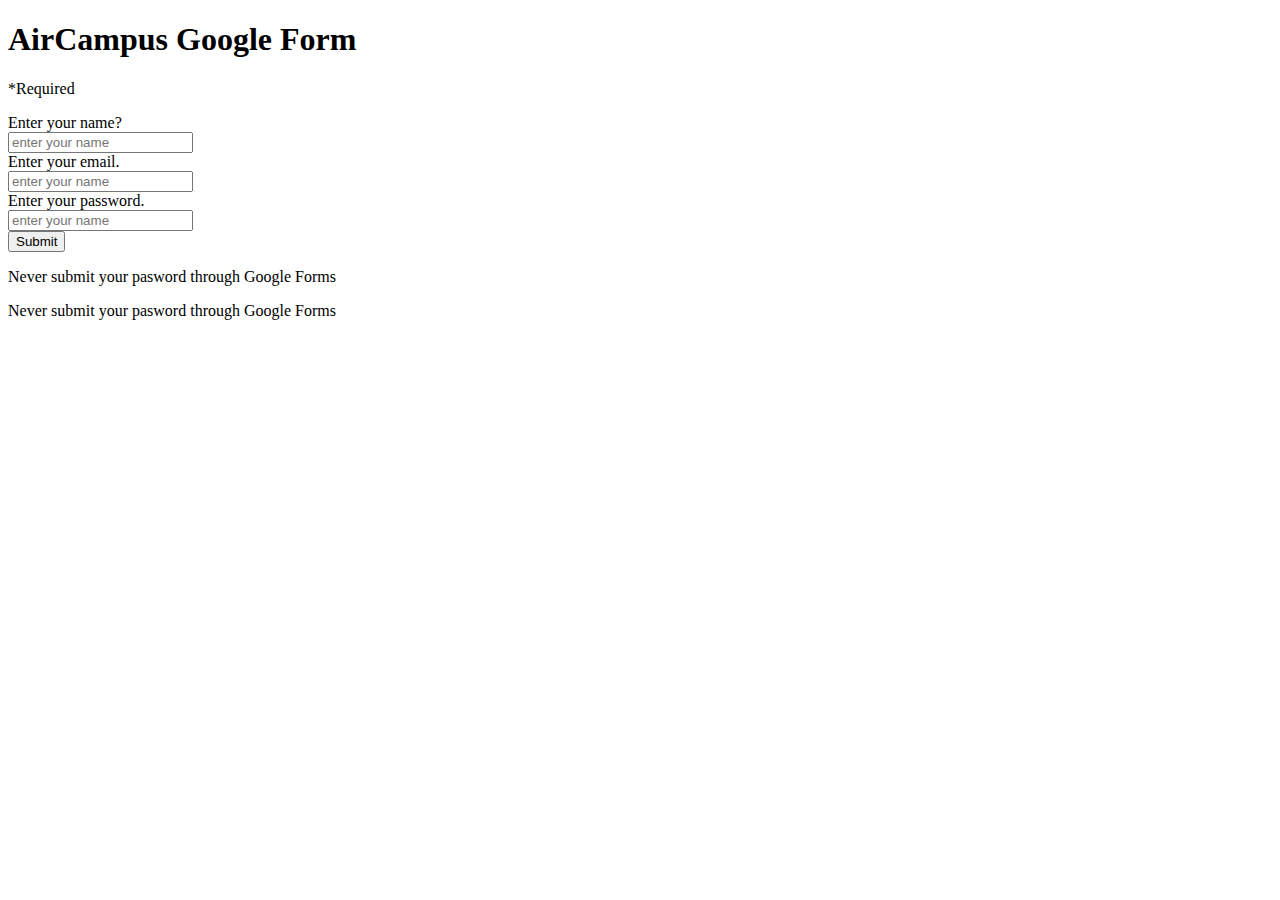
==== index.html @ bf571b1c "ver" ====
<!DOCTYPE html>
<html lang="en">

<head>
    <meta charset="UTF-8">
    <meta http-equiv="X-UA-Compatible" content="IE=edge">
    <meta name="viewport" content="width=device-width, initial-scale=1.0">
    <title>Document</title>
</head>

<body>
    <div class="title-div">
        <h1>AirCampus Google Form</h1>
        <p>*Required</p>
    </div>

    <div class="name-div">
        <div class="name">Enter your name?</div>
        <div class="input-div"><input type="input" name="answer" placeholder="enter your name"></div>
    </div>

    <div class="email-div">
        <div class="name">Enter your email.</div>
        <div class="input-div"><input type="input" name="answer" placeholder="enter your name"></div>
    </div>

    <div class="pass-div">
        <div class="name">Enter your password.</div>
        <div class="input-div"><input type="input" name="answer" placeholder="enter your name"></div>
    </div>

    <div class="btn-div">
        <input type="submit" class="btn" name="Submit">
    </div>

    <div>
        <p class="pass-not">Never submit your pasword through Google Forms</p>
        <p class="terms">Never submit your pasword through Google Forms</p>
    </div>



</body>

</html>
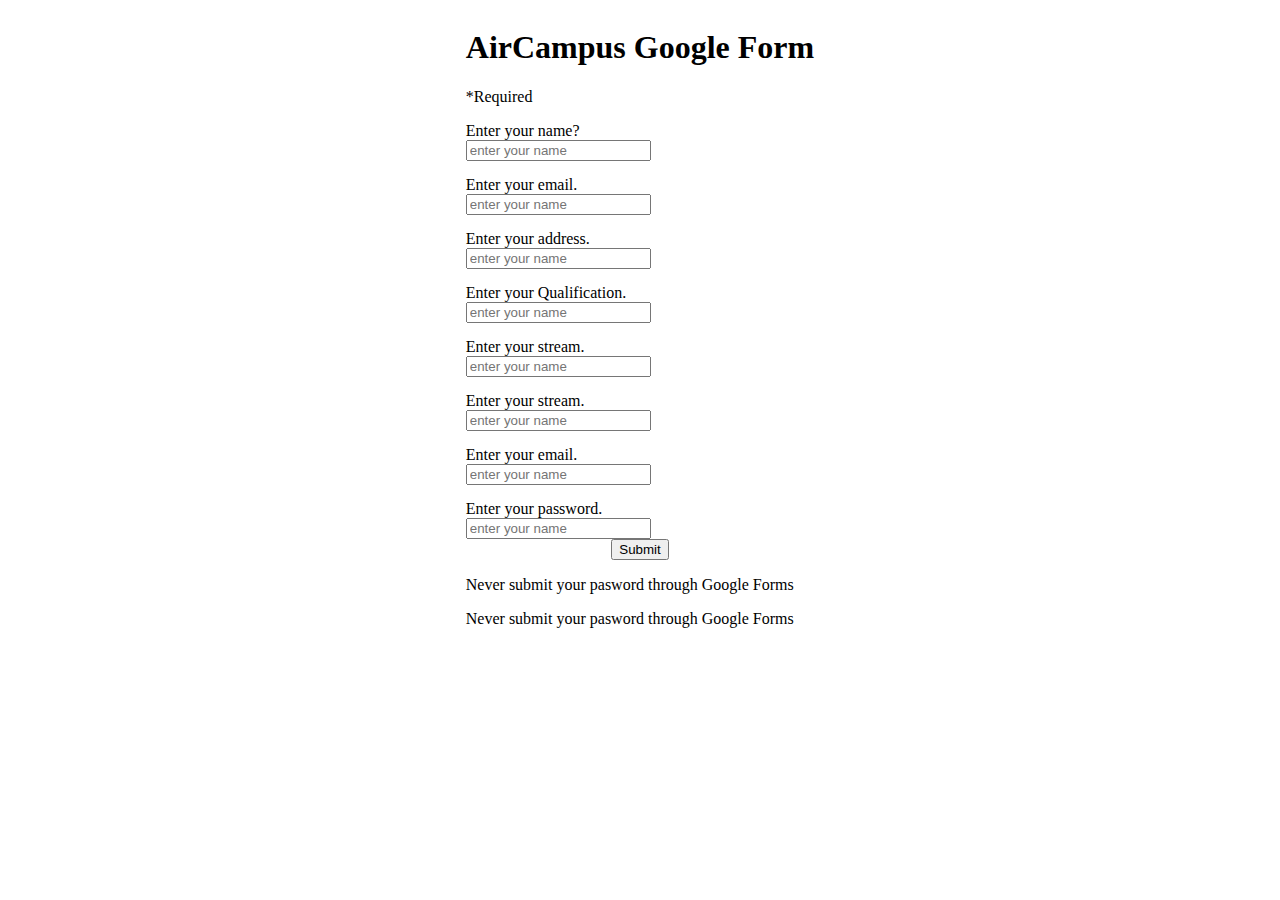
==== commit b51a1179: "cont" ====
--- a/index.html
+++ b/index.html
@@ -6,37 +6,65 @@
     <meta http-equiv="X-UA-Compatible" content="IE=edge">
     <meta name="viewport" content="width=device-width, initial-scale=1.0">
     <title>Document</title>
+    <link rel="stylesheet" href="./style.css">
 </head>
 
 <body>
-    <div class="title-div">
-        <h1>AirCampus Google Form</h1>
-        <p>*Required</p>
-    </div>
+    <section>
+        <div class="title-div div-box">
+            <h1>AirCampus Google Form</h1>
+            <p>*Required</p>
+        </div>
 
-    <div class="name-div">
-        <div class="name">Enter your name?</div>
-        <div class="input-div"><input type="input" name="answer" placeholder="enter your name"></div>
-    </div>
+        <div class="name-div div-box">
+            <div class="name">Enter your name?</div>
+            <div class="input-div"><input type="input" name="answer" placeholder="enter your name"></div>
+        </div>
 
-    <div class="email-div">
-        <div class="name">Enter your email.</div>
-        <div class="input-div"><input type="input" name="answer" placeholder="enter your name"></div>
-    </div>
+        <div class="email-div div-box">
+            <div class="name">Enter your email.</div>
+            <div class="input-div"><input type="input" name="answer" placeholder="enter your name"></div>
+        </div>
 
-    <div class="pass-div">
-        <div class="name">Enter your password.</div>
-        <div class="input-div"><input type="input" name="answer" placeholder="enter your name"></div>
-    </div>
+        <div class="email-div div-box">
+            <div class="name">Enter your address.</div>
+            <div class="input-div"><input type="input" name="answer" placeholder="enter your name"></div>
+        </div>
 
-    <div class="btn-div">
-        <input type="submit" class="btn" name="Submit">
-    </div>
+        <div class="email-div div-box">
+            <div class="name">Enter your Qualification.</div>
+            <div class="input-div"><input type="input" name="answer" placeholder="enter your name"></div>
+        </div>
 
-    <div>
-        <p class="pass-not">Never submit your pasword through Google Forms</p>
-        <p class="terms">Never submit your pasword through Google Forms</p>
-    </div>
+        <div class="email-div div-box">
+            <div class="name">Enter your stream.</div>
+            <div class="input-div"><input type="input" name="answer" placeholder="enter your name"></div>
+        </div>
+
+        <div class="email-div div-box">
+            <div class="name">Enter your stream.</div>
+            <div class="input-div"><input type="input" name="answer" placeholder="enter your name"></div>
+        </div>
+
+        <div class="email-div div-box">
+            <div class="name">Enter your email.</div>
+            <div class="input-div"><input type="input" name="answer" placeholder="enter your name"></div>
+        </div>
+
+        <div class="pass-div div-box">
+            <div class="name">Enter your password.</div>
+            <div class="input-div"><input type="input" name="answer" placeholder="enter your name"></div>
+        </div>
+
+        <div class="btn-div ">
+            <input type="submit" class="btn" name="Submit">
+        </div>
+
+        <div>
+            <p class="pass-not">Never submit your pasword through Google Forms</p>
+            <p class="terms">Never submit your pasword through Google Forms</p>
+        </div>
+    </section>
 
 
 
--- a/style.css
+++ b/style.css
@@ -0,0 +1,14 @@
+body {
+    display: flex;
+    justify-content: center;
+    align-items: center;
+}
+
+.div-box {
+    margin-top: 15px;
+
+}
+
+.btn-div {
+    text-align: center;
+}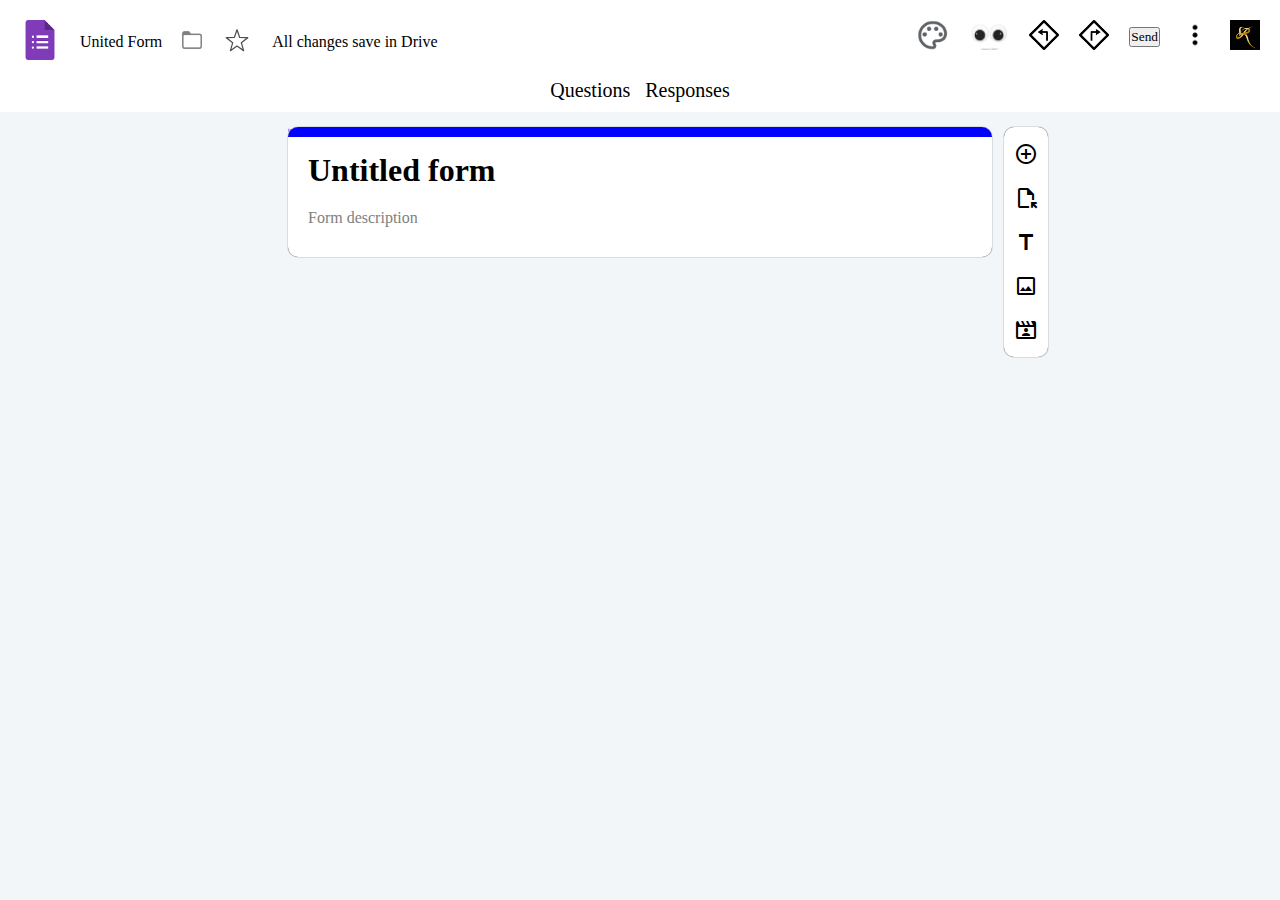
==== commit f81f142e: "working Questionaire part" ====
--- a/index.html
+++ b/index.html
@@ -7,10 +7,88 @@
     <meta name="viewport" content="width=device-width, initial-scale=1.0">
     <title>Document</title>
     <link rel="stylesheet" href="./style.css">
+    <link rel="stylesheet"
+        href="https://fonts.googleapis.com/css2?family=Material+Symbols+Outlined:opsz,wght,FILL,GRAD@20..48,100..700,0..1,-50..200" />
 </head>
 
 <body>
-    <section>
+
+    <!-- --------------------Header Part------------------- -->
+    <div class="header">
+        <div class="header-left">
+            <div class="form-icon"><img src="./images/main-page-images/download.png" alt=""></div>
+            <p>United Form</p>
+            <div class="move-to-folder"><img src="./images/main-page-images/folder-xxl.png" alt=""></div>
+            <div class="star"><img src="./images/main-page-images/empty-star.svg" alt=""></div>
+            <div class="save">All changes save in Drive</div>
+        </div>
+        <div class="header-right">
+            <ul>
+                <li><img src="./images/main-page-images/Google-Forms-change-font-1.webp" alt=""></li>
+                <li><img src="./images/main-page-images/download.jpg" alt=""></li>
+                <li><img src="./images/main-page-images/images.png" alt=""></li>
+                <li><img src="./images/main-page-images/images (1).png" alt=""></li>
+                <li><button>Send</button></li>
+                <li><img src="./images/main-page-images/4947596.png" alt=""></li>
+                <li><img src="./images/main-page-images/images (2).png" alt=""></li>
+            </ul>
+        </div>
+    </div>
+
+    <div class="q-n-r">
+        <div class="questions">Questions</div>
+        <div class="responses">Responses</div>
+    </div>
+
+
+    <!-- --------------------Questions Part------------------- -->
+    <div class="question-main-page">
+        <div class="questions-box">
+            <div class="blue-line">top blue line</div>
+            <div class="untitled-form">
+                <h1>Untitled form</h1>
+                <p>Form description</p>
+            </div>
+        </div>
+
+        <!-- ---------------Functionality Button Part------------- -->
+
+        <div class="functionaity-buttons">
+            <ul>
+                <li><span class="material-symbols-outlined">add_circle</span></li>
+                <li><span class="material-symbols-outlined">file_open</span></li>
+                <li><span class="material-symbols-outlined">title</span></li>
+                <li><span class="material-symbols-outlined">image</span></li>
+                <li><span class="material-symbols-outlined">cinematic_blur</span></li>
+            </ul>
+        </div>
+    </div>
+
+
+
+
+
+
+
+
+
+
+    <div class="header"></div>
+
+
+
+
+
+
+
+
+
+
+
+
+
+
+    <!-- <section>
         <div class="title-div div-box">
             <h1>AirCampus Google Form</h1>
             <p>*Required</p>
@@ -64,7 +142,7 @@
             <p class="pass-not">Never submit your pasword through Google Forms</p>
             <p class="terms">Never submit your pasword through Google Forms</p>
         </div>
-    </section>
+    </section> -->
 
 
 
--- a/style.css
+++ b/style.css
@@ -1,14 +1,144 @@
+/* -------------------------general part------------------------- */
+*{
+    margin: 0;
+    padding: 0;
+    box-sizing: border-box;
+    font-family: cursive;
+}
+
 body {
+    background-color: rgb(242, 246, 248);
+}
+
+
+/* -------------------------header part------------------------- */
+.header {
+    display: flex;
+    justify-content: space-between;
+    background-color: white;    
+    padding-left: 20px;
+    padding-right: 20px;
+}
+.header .header-left, .header .header-right {
+    padding-top: 20px;
+    padding-bottom: 15px;
+}
+.header-left .form-icon img {
+    height: 40px;
+}
+.header-left .move-to-folder img {
+    height: 20px;
+}
+.header-left .star img {
+    height: 30px;
+}
+
+.header-left, .header-right ul {
+    display: flex;
+    justify-content: start;
+    align-items: center;
+    gap: 20px;
+   
+}
+
+.header-right ul li img {
+    height: 30px;
+    gap: 20px;
+}
+
+.header-right ul {
+    list-style-type: none;  
+}
+
+
+
+/* -------------------------q-n-r part------------------------- */
+.q-n-r {
     display: flex;
     justify-content: center;
     align-items: center;
+    padding-bottom: 10px;
+    gap: 15px;
+    background-color: white;
+    font-size: 20px;
+    margin-bottom: 15px;
 }
 
-.div-box {
-    margin-top: 15px;
 
+
+
+/* -------------------------Questions part------------------------- */
+/* ---------------------------------------------------------------- */
+
+/* -------------------------untitled-form part--------------------- */
+
+
+.questions-box {
+    width: 55%;
+    margin-top: 10px;
+    padding-top: 20px;
+    background-color: white;
+    margin: auto;
+    padding: 30px 20px; 
+    padding-top: 0px;  
+    border-radius: 10px;  
+    box-shadow: 0px 0px 1px ;
+   
+}
+.questions-box .blue-line {
+    background-color: blue;
+    margin-left: -20px;
+    margin-right: -20px;
+    height: 10px;
+    font-size: 6px;
+    color: blue;
+    border-top-left-radius: 10px;
+    border-top-right-radius: 10px;
+    
 }
 
-.btn-div {
-    text-align: center;
-}+.untitled-form h1 {
+    margin-top: 15px;
+    margin-bottom: 20px;
+}
+.untitled-form p {
+    margin-top: 15px;
+    color: gray;
+   
+}
+
+ /* ---------------Functionality Button Part-------------  */
+
+ .functionaity-buttons ul li span {
+    font-size: 24px;
+    padding: 10px;
+ }
+
+ .functionaity-buttons ul {
+    list-style-type: none;
+ }
+
+ .functionaity-buttons ul {
+    background-color: white;
+    width: fit-content;
+    border-radius: 10px;
+    box-shadow: 0px 0px 1px;
+    padding-top: 5px;
+    padding-bottom: 5px;  
+ }
+
+ .question-main-page {
+    /* border: 2px solid blue; */
+    position: relative;  
+ }
+
+ .functionaity-buttons {
+    width: 20%;
+    position: absolute;
+    right: 20px;
+    top: 0;
+ }
+
+
+
+
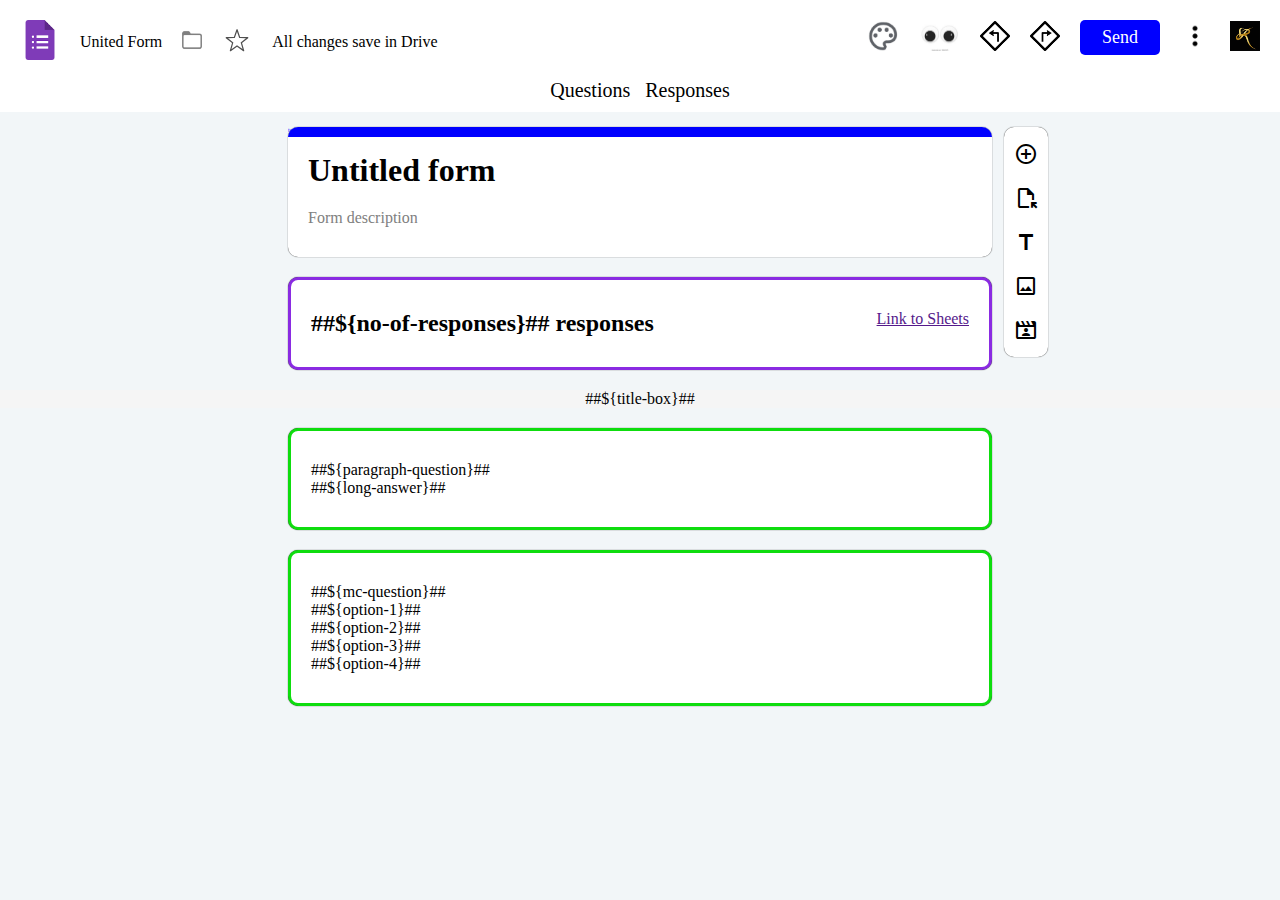
==== commit f911d6c0: "update" ====
--- a/index.html
+++ b/index.html
@@ -9,7 +9,19 @@
     <link rel="stylesheet" href="./style.css">
     <link rel="stylesheet"
         href="https://fonts.googleapis.com/css2?family=Material+Symbols+Outlined:opsz,wght,FILL,GRAD@20..48,100..700,0..1,-50..200" />
-</head>
+    <script src="./app.js" defer></script>
+
+    <!-- Global Font links -->
+    <link rel="preconnect" href="https://fonts.googleapis.com">
+    <link rel="preconnect" href="https://fonts.gstatic.com" crossorigin>
+    <link href="https://fonts.googleapis.com/css2?family=Roboto+Slab&family=Roboto:wght@400;500;700&display=swap"
+        rel="stylesheet">
+
+    <!-- FontsAwsome  links-->
+    <link rel="stylesheet" href="https://cdnjs.cloudflare.com/ajax/libs/font-awesome/6.2.1/css/all.min.css"
+        integrity="sha512-MV7K8+y+gLIBoVD59lQIYicR65iaqukzvf/nwasF0nqhPay5w/9lJmVM2hMDcnK1OnMGCdVK+iQrJ7lzPJQd1w=="
+        crossorigin="anonymous" referrerpolicy="no-referrer" />
+    </head>
 
 <body>
 
@@ -55,14 +67,97 @@
 
         <div class="functionaity-buttons">
             <ul>
-                <li><span class="material-symbols-outlined">add_circle</span></li>
+                <li class="add"><span class="material-symbols-outlined">add_circle</span></li>
                 <li><span class="material-symbols-outlined">file_open</span></li>
                 <li><span class="material-symbols-outlined">title</span></li>
                 <li><span class="material-symbols-outlined">image</span></li>
                 <li><span class="material-symbols-outlined">cinematic_blur</span></li>
             </ul>
         </div>
+
+
+        <div class="question-input">
+            <!-- <div class="ques-ans-box" id="question_${count++}">
+                <div class="question-n-type">
+                    <div class="ques">
+                        <input type="text" id="" placeholder="Question">
+                    </div>
+                    <div class="ques-type">
+                        <select name="" id="">
+                            <option value="">Short answer</option>
+                            <option value="">Paragraph</option>
+                            <option value="">Multiple Choices</option>
+                        </select>
+                    </div>
+                </div>
+    
+                <div class="long-answer">
+                    <input type="text" placeholder="long-answer-text">
+                </div>
+    
+                <div>
+                    <div class="delete"></div>
+                    <div class="required">
+                        
+                    </div>
+                </div>
+
+                <div class="btn-container">
+                    <button class="edit-btn" type="button">
+                        <i class="fas fa-edit"></i>
+                    </button>
+                    <button class="delete-btn">
+                        <i class="fas fa-trash"></i>
+                    </button>
+                </div>
+
+            </div> -->
+        </div>
+        
+
+        <ul class="ul-of-question-main-page">
+            
+        </ul>
     </div>
+
+
+
+
+        <!-- ---------------------Responses--------------------- -->
+        <!-- --------------------------------------------------- -->
+
+        <!-- --------------------summary part--------------- -->
+
+        <div class="res-top-box">
+            <div class="no-of-responses">
+                <h2>##${no-of-responses}## responses</h2>
+                <p><a href="">Link to Sheets</a></p>
+            </div>
+        </div>
+
+        <div class="res-title-box">
+            ##${title-box}##
+        </div>
+
+
+
+        <div class="para-res-question-box">
+            <div class="para-res-question">##${paragraph-question}##</div>
+            <div class="para-res-answer">##${long-answer}##</div>
+        </div>
+
+        <div class="mc-res-question-box">
+            <div class="mc-res-question">##${mc-question}##</div>
+            <div class="mc-res-answer">##${option-1}##</div>
+            <div class="mc-res-answer">##${option-2}##</div>
+            <div class="mc-res-answer">##${option-3}##</div>
+            <div class="mc-res-answer">##${option-4}##</div>
+        </div>
+
+        
+
+
+    
 
 
 
--- a/style.css
+++ b/style.css
@@ -10,6 +10,10 @@
     background-color: rgb(242, 246, 248);
 }
 
+.crsr-pntr {
+    cursor: pointer;
+}
+
 
 /* -------------------------header part------------------------- */
 .header {
@@ -25,12 +29,16 @@
 }
 .header-left .form-icon img {
     height: 40px;
+    cursor: pointer;
 }
 .header-left .move-to-folder img {
     height: 20px;
+    cursor: pointer;
 }
 .header-left .star img {
     height: 30px;
+    cursor: pointer;
+
 }
 
 .header-left, .header-right ul {
@@ -44,6 +52,18 @@
 .header-right ul li img {
     height: 30px;
     gap: 20px;
+    cursor: pointer;
+}
+.header-right ul li button {
+    height: 35px;
+    width: 80px;
+    font-size: 18px;
+    color: white;
+    background-color: blue;
+    border: none;
+    border-radius: 5px;
+    gap: 20px;
+    cursor: pointer;
 }
 
 .header-right ul {
@@ -140,5 +160,120 @@
  }
 
 
-
-
+/* ---------------ques-ans-box creation -------------  */
+.ques-ans-box {
+    border: 3px solid rgba(255, 0, 0, 0.589);
+    width: 55%;
+    margin-top: 20px;
+    padding-top: 20px;
+    background-color: white;
+    margin: auto;
+    padding: 20px 20px; 
+    border-radius: 10px;  
+    box-shadow: 0px 0px 1px ;
+    margin-top: 20px;  
+}
+
+.question-n-type {
+    display: grid; 
+    grid-template-columns: 70% 30%;
+    gap: 20px;
+    margin-top: 15px;
+    margin-bottom: 15px;
+}
+.question-n-type .ques input {
+    width: 100%;
+    outline: none;
+}
+
+.question-n-type .ques-type select {
+    width: 90%;
+}
+
+.long-answer input {
+    width: 100%;
+    margin-bottom: 15px;
+}
+
+.btn-container {
+    display: flex;
+    justify-content: flex-end;
+    gap: 15px;
+}
+.btn-container button {
+    font-size: 18px;
+}
+.btn-container .delete-btn {
+    color: orangered;
+    padding: 0px 5px;
+}
+.btn-container .edit-btn {
+    color: green;
+    padding: 1px 3px;
+}
+
+/* ---------------ques-ans-box deletion -------------  */
+
+
+
+
+ /* ---------------------Responses--------------------- */
+ /* --------------------------------------------------- */
+
+
+ .res-top-box {
+    border: 3px solid blueviolet;
+    width: 55%;
+    margin-top: 20px;
+    padding-top: 20px;
+    background-color: white;
+    margin: auto;
+    padding: 30px 20px; 
+    border-radius: 10px;  
+    box-shadow: 0px 0px 1px ;
+    margin-top: 20px;
+ }
+ .no-of-responses{
+    display: flex;
+    justify-content: space-between;
+ }
+
+.res-title-box {
+    width: auto;
+    background-color: whitesmoke;
+    margin-top: 20px;
+    display: flex;
+    justify-content: center;
+}
+
+
+ .para-res-question-box {
+    border: 3px solid rgb(14, 221, 14);
+    width: 55%;
+    margin-top: 20px;
+    padding-top: 20px;
+    background-color: white;
+    margin: auto;
+    padding: 30px 20px; 
+    border-radius: 10px;  
+    box-shadow: 0px 0px 1px ;
+    margin-top: 20px;
+ }
+
+ .mc-res-question-box {
+    border: 3px solid rgb(14, 221, 14);
+    width: 55%;
+    margin-top: 20px;
+    padding-top: 20px;
+    background-color: white;
+    margin: auto;
+    padding: 30px 20px; 
+    border-radius: 10px;  
+    box-shadow: 0px 0px 1px ;
+    margin-top: 20px; 
+ }
+
+
+
+
+
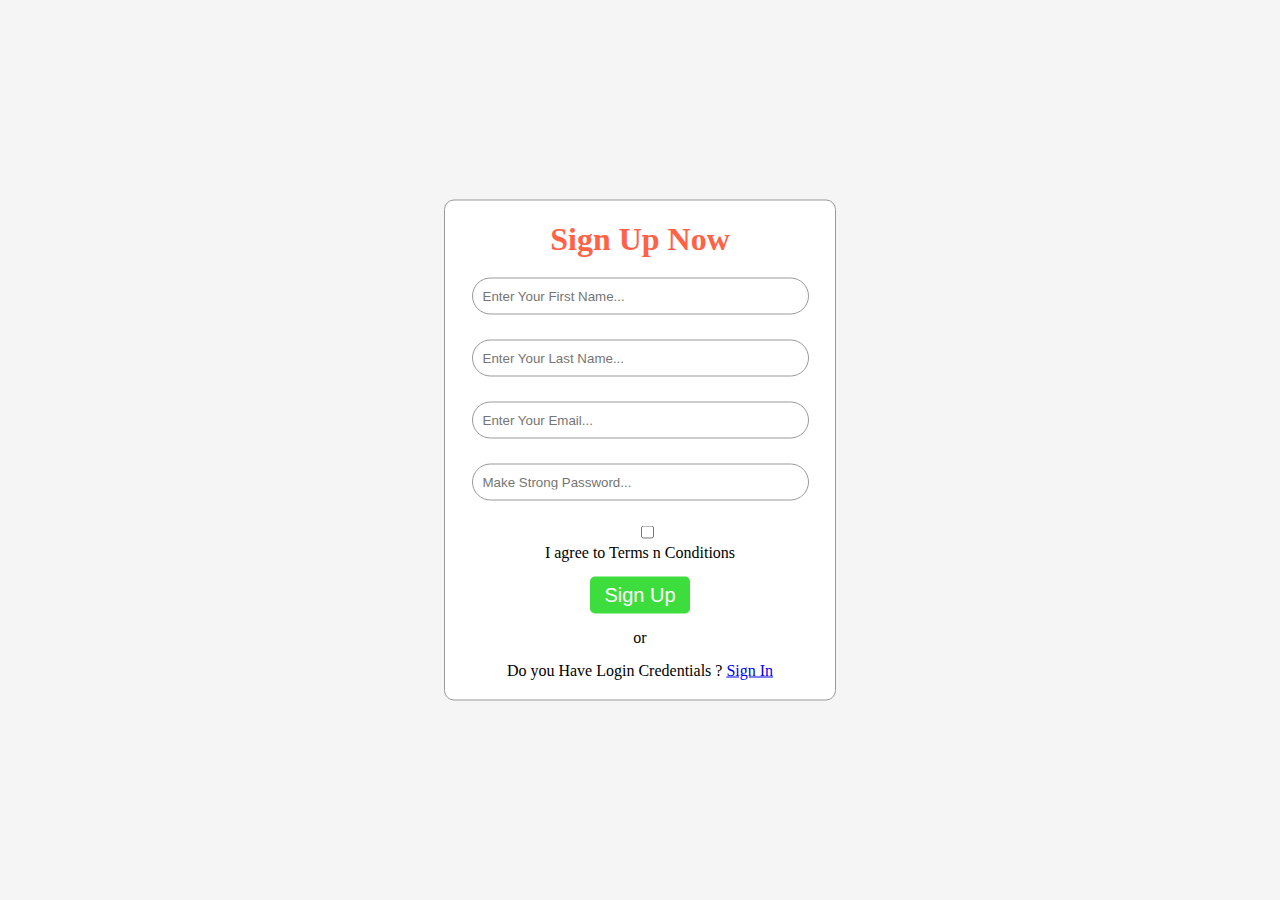
==== commit 25d0d709: "updating" ====
--- a/index.html
+++ b/index.html
@@ -6,9 +6,10 @@
     <meta http-equiv="X-UA-Compatible" content="IE=edge">
     <meta name="viewport" content="width=device-width, initial-scale=1.0">
     <title>Document</title>
-    <link rel="stylesheet" href="./style.css">
+    <link rel="stylesheet" href="./css/style.css">
     <link rel="stylesheet"
         href="https://fonts.googleapis.com/css2?family=Material+Symbols+Outlined:opsz,wght,FILL,GRAD@20..48,100..700,0..1,-50..200" />
+
     <script src="./app.js" defer></script>
 
     <!-- Global Font links -->
@@ -21,226 +22,8 @@
     <link rel="stylesheet" href="https://cdnjs.cloudflare.com/ajax/libs/font-awesome/6.2.1/css/all.min.css"
         integrity="sha512-MV7K8+y+gLIBoVD59lQIYicR65iaqukzvf/nwasF0nqhPay5w/9lJmVM2hMDcnK1OnMGCdVK+iQrJ7lzPJQd1w=="
         crossorigin="anonymous" referrerpolicy="no-referrer" />
-    </head>
+</head>
 
-<body>
-
-    <!-- --------------------Header Part------------------- -->
-    <div class="header">
-        <div class="header-left">
-            <div class="form-icon"><img src="./images/main-page-images/download.png" alt=""></div>
-            <p>United Form</p>
-            <div class="move-to-folder"><img src="./images/main-page-images/folder-xxl.png" alt=""></div>
-            <div class="star"><img src="./images/main-page-images/empty-star.svg" alt=""></div>
-            <div class="save">All changes save in Drive</div>
-        </div>
-        <div class="header-right">
-            <ul>
-                <li><img src="./images/main-page-images/Google-Forms-change-font-1.webp" alt=""></li>
-                <li><img src="./images/main-page-images/download.jpg" alt=""></li>
-                <li><img src="./images/main-page-images/images.png" alt=""></li>
-                <li><img src="./images/main-page-images/images (1).png" alt=""></li>
-                <li><button>Send</button></li>
-                <li><img src="./images/main-page-images/4947596.png" alt=""></li>
-                <li><img src="./images/main-page-images/images (2).png" alt=""></li>
-            </ul>
-        </div>
-    </div>
-
-    <div class="q-n-r">
-        <div class="questions">Questions</div>
-        <div class="responses">Responses</div>
-    </div>
-
-
-    <!-- --------------------Questions Part------------------- -->
-    <div class="question-main-page">
-        <div class="questions-box">
-            <div class="blue-line">top blue line</div>
-            <div class="untitled-form">
-                <h1>Untitled form</h1>
-                <p>Form description</p>
-            </div>
-        </div>
-
-        <!-- ---------------Functionality Button Part------------- -->
-
-        <div class="functionaity-buttons">
-            <ul>
-                <li class="add"><span class="material-symbols-outlined">add_circle</span></li>
-                <li><span class="material-symbols-outlined">file_open</span></li>
-                <li><span class="material-symbols-outlined">title</span></li>
-                <li><span class="material-symbols-outlined">image</span></li>
-                <li><span class="material-symbols-outlined">cinematic_blur</span></li>
-            </ul>
-        </div>
-
-
-        <div class="question-input">
-            <!-- <div class="ques-ans-box" id="question_${count++}">
-                <div class="question-n-type">
-                    <div class="ques">
-                        <input type="text" id="" placeholder="Question">
-                    </div>
-                    <div class="ques-type">
-                        <select name="" id="">
-                            <option value="">Short answer</option>
-                            <option value="">Paragraph</option>
-                            <option value="">Multiple Choices</option>
-                        </select>
-                    </div>
-                </div>
-    
-                <div class="long-answer">
-                    <input type="text" placeholder="long-answer-text">
-                </div>
-    
-                <div>
-                    <div class="delete"></div>
-                    <div class="required">
-                        
-                    </div>
-                </div>
-
-                <div class="btn-container">
-                    <button class="edit-btn" type="button">
-                        <i class="fas fa-edit"></i>
-                    </button>
-                    <button class="delete-btn">
-                        <i class="fas fa-trash"></i>
-                    </button>
-                </div>
-
-            </div> -->
-        </div>
-        
-
-        <ul class="ul-of-question-main-page">
-            
-        </ul>
-    </div>
-
-
-
-
-        <!-- ---------------------Responses--------------------- -->
-        <!-- --------------------------------------------------- -->
-
-        <!-- --------------------summary part--------------- -->
-
-        <div class="res-top-box">
-            <div class="no-of-responses">
-                <h2>##${no-of-responses}## responses</h2>
-                <p><a href="">Link to Sheets</a></p>
-            </div>
-        </div>
-
-        <div class="res-title-box">
-            ##${title-box}##
-        </div>
-
-
-
-        <div class="para-res-question-box">
-            <div class="para-res-question">##${paragraph-question}##</div>
-            <div class="para-res-answer">##${long-answer}##</div>
-        </div>
-
-        <div class="mc-res-question-box">
-            <div class="mc-res-question">##${mc-question}##</div>
-            <div class="mc-res-answer">##${option-1}##</div>
-            <div class="mc-res-answer">##${option-2}##</div>
-            <div class="mc-res-answer">##${option-3}##</div>
-            <div class="mc-res-answer">##${option-4}##</div>
-        </div>
-
-        
-
-
-    
-
-
-
-
-
-
-
-
-
-
-    <div class="header"></div>
-
-
-
-
-
-
-
-
-
-
-
-
-
-
-    <!-- <section>
-        <div class="title-div div-box">
-            <h1>AirCampus Google Form</h1>
-            <p>*Required</p>
-        </div>
-
-        <div class="name-div div-box">
-            <div class="name">Enter your name?</div>
-            <div class="input-div"><input type="input" name="answer" placeholder="enter your name"></div>
-        </div>
-
-        <div class="email-div div-box">
-            <div class="name">Enter your email.</div>
-            <div class="input-div"><input type="input" name="answer" placeholder="enter your name"></div>
-        </div>
-
-        <div class="email-div div-box">
-            <div class="name">Enter your address.</div>
-            <div class="input-div"><input type="input" name="answer" placeholder="enter your name"></div>
-        </div>
-
-        <div class="email-div div-box">
-            <div class="name">Enter your Qualification.</div>
-            <div class="input-div"><input type="input" name="answer" placeholder="enter your name"></div>
-        </div>
-
-        <div class="email-div div-box">
-            <div class="name">Enter your stream.</div>
-            <div class="input-div"><input type="input" name="answer" placeholder="enter your name"></div>
-        </div>
-
-        <div class="email-div div-box">
-            <div class="name">Enter your stream.</div>
-            <div class="input-div"><input type="input" name="answer" placeholder="enter your name"></div>
-        </div>
-
-        <div class="email-div div-box">
-            <div class="name">Enter your email.</div>
-            <div class="input-div"><input type="input" name="answer" placeholder="enter your name"></div>
-        </div>
-
-        <div class="pass-div div-box">
-            <div class="name">Enter your password.</div>
-            <div class="input-div"><input type="input" name="answer" placeholder="enter your name"></div>
-        </div>
-
-        <div class="btn-div ">
-            <input type="submit" class="btn" name="Submit">
-        </div>
-
-        <div>
-            <p class="pass-not">Never submit your pasword through Google Forms</p>
-            <p class="terms">Never submit your pasword through Google Forms</p>
-        </div>
-    </section> -->
-
-
-
-</body>
+<body></body>
 
 </html>--- a/css/style.css
+++ b/css/style.css
@@ -0,0 +1,279 @@
+/* -------------------------general part------------------------- */
+*{
+    margin: 0;
+    padding: 0;
+    box-sizing: border-box;
+    font-family: cursive;
+}
+
+body {
+    background-color: rgb(242, 246, 248);
+}
+
+.crsr-pntr {
+    cursor: pointer;
+}
+
+
+/* -------------------------header part------------------------- */
+.header {
+    display: flex;
+    justify-content: space-between;
+    background-color: white;    
+    padding-left: 20px;
+    padding-right: 20px;
+}
+.header .header-left, .header .header-right {
+    padding-top: 20px;
+    padding-bottom: 15px;
+}
+.header-left .form-icon img {
+    height: 40px;
+    cursor: pointer;
+}
+.header-left .move-to-folder img {
+    height: 20px;
+    cursor: pointer;
+}
+.header-left .star img {
+    height: 30px;
+    cursor: pointer;
+
+}
+
+.header-left, .header-right ul {
+    display: flex;
+    justify-content: start;
+    align-items: center;
+    gap: 20px;
+   
+}
+
+.header-right ul li img {
+    height: 30px;
+    gap: 20px;
+    cursor: pointer;
+}
+.header-right ul li button {
+    height: 35px;
+    width: 80px;
+    font-size: 18px;
+    color: white;
+    background-color: blue;
+    border: none;
+    border-radius: 5px;
+    gap: 20px;
+    cursor: pointer;
+}
+
+.header-right ul {
+    list-style-type: none;  
+}
+
+
+
+/* -------------------------q-n-r part------------------------- */
+.q-n-r {
+    display: flex;
+    justify-content: center;
+    align-items: center;
+    padding-bottom: 10px;
+    gap: 15px;
+    background-color: white;
+    font-size: 20px;
+    margin-bottom: 15px;
+}
+
+
+
+
+/* -------------------------Questions part------------------------- */
+/* ---------------------------------------------------------------- */
+
+/* -------------------------untitled-form part--------------------- */
+
+
+.questions-box {
+    width: 55%;
+    margin-top: 10px;
+    padding-top: 20px;
+    background-color: white;
+    margin: auto;
+    padding: 30px 20px; 
+    padding-top: 0px;  
+    border-radius: 10px;  
+    box-shadow: 0px 0px 1px ;
+   
+}
+.questions-box .blue-line {
+    background-color: blue;
+    margin-left: -20px;
+    margin-right: -20px;
+    height: 10px;
+    font-size: 6px;
+    color: blue;
+    border-top-left-radius: 10px;
+    border-top-right-radius: 10px;
+    
+}
+
+.untitled-form h1 {
+    margin-top: 15px;
+    margin-bottom: 20px;
+}
+.untitled-form p {
+    margin-top: 15px;
+    color: gray;
+   
+}
+
+ /* ---------------Functionality Button Part-------------  */
+
+ .functionaity-buttons ul li span {
+    font-size: 24px;
+    padding: 10px;
+ }
+
+ .functionaity-buttons ul {
+    list-style-type: none;
+ }
+
+ .functionaity-buttons ul {
+    background-color: white;
+    width: fit-content;
+    border-radius: 10px;
+    box-shadow: 0px 0px 1px;
+    padding-top: 5px;
+    padding-bottom: 5px;  
+ }
+
+ .question-main-page {
+    /* border: 2px solid blue; */
+    position: relative;  
+ }
+
+ .functionaity-buttons {
+    width: 20%;
+    position: absolute;
+    right: 20px;
+    top: 0;
+ }
+
+
+/* ---------------ques-ans-box creation -------------  */
+.ques-ans-box {
+    border: 3px solid rgba(255, 0, 0, 0.589);
+    width: 55%;
+    margin-top: 20px;
+    padding-top: 20px;
+    background-color: white;
+    margin: auto;
+    padding: 20px 20px; 
+    border-radius: 10px;  
+    box-shadow: 0px 0px 1px ;
+    margin-top: 20px;  
+}
+
+.question-n-type {
+    display: grid; 
+    grid-template-columns: 70% 30%;
+    gap: 20px;
+    margin-top: 15px;
+    margin-bottom: 15px;
+}
+.question-n-type .ques input {
+    width: 100%;
+    outline: none;
+}
+
+.question-n-type .ques-type select {
+    width: 90%;
+}
+
+.long-answer input {
+    width: 100%;
+    margin-bottom: 15px;
+}
+
+.btn-container {
+    display: flex;
+    justify-content: flex-end;
+    gap: 15px;
+}
+.btn-container button {
+    font-size: 18px;
+}
+.btn-container .delete-btn {
+    color: orangered;
+    padding: 0px 5px;
+}
+.btn-container .edit-btn {
+    color: green;
+    padding: 1px 3px;
+}
+
+/* ---------------ques-ans-box deletion -------------  */
+
+
+
+
+ /* ---------------------Responses--------------------- */
+ /* --------------------------------------------------- */
+
+
+ .res-top-box {
+    border: 3px solid blueviolet;
+    width: 55%;
+    margin-top: 20px;
+    padding-top: 20px;
+    background-color: white;
+    margin: auto;
+    padding: 30px 20px; 
+    border-radius: 10px;  
+    box-shadow: 0px 0px 1px ;
+    margin-top: 20px;
+ }
+ .no-of-responses{
+    display: flex;
+    justify-content: space-between;
+ }
+
+.res-title-box {
+    width: auto;
+    background-color: whitesmoke;
+    margin-top: 20px;
+    display: flex;
+    justify-content: center;
+}
+
+
+ .para-res-question-box {
+    border: 3px solid rgb(14, 221, 14);
+    width: 55%;
+    margin-top: 20px;
+    padding-top: 20px;
+    background-color: white;
+    margin: auto;
+    padding: 30px 20px; 
+    border-radius: 10px;  
+    box-shadow: 0px 0px 1px ;
+    margin-top: 20px;
+ }
+
+ .mc-res-question-box {
+    border: 3px solid rgb(14, 221, 14);
+    width: 55%;
+    margin-top: 20px;
+    padding-top: 20px;
+    background-color: white;
+    margin: auto;
+    padding: 30px 20px; 
+    border-radius: 10px;  
+    box-shadow: 0px 0px 1px ;
+    margin-top: 20px; 
+ }
+
+
+
+
+
